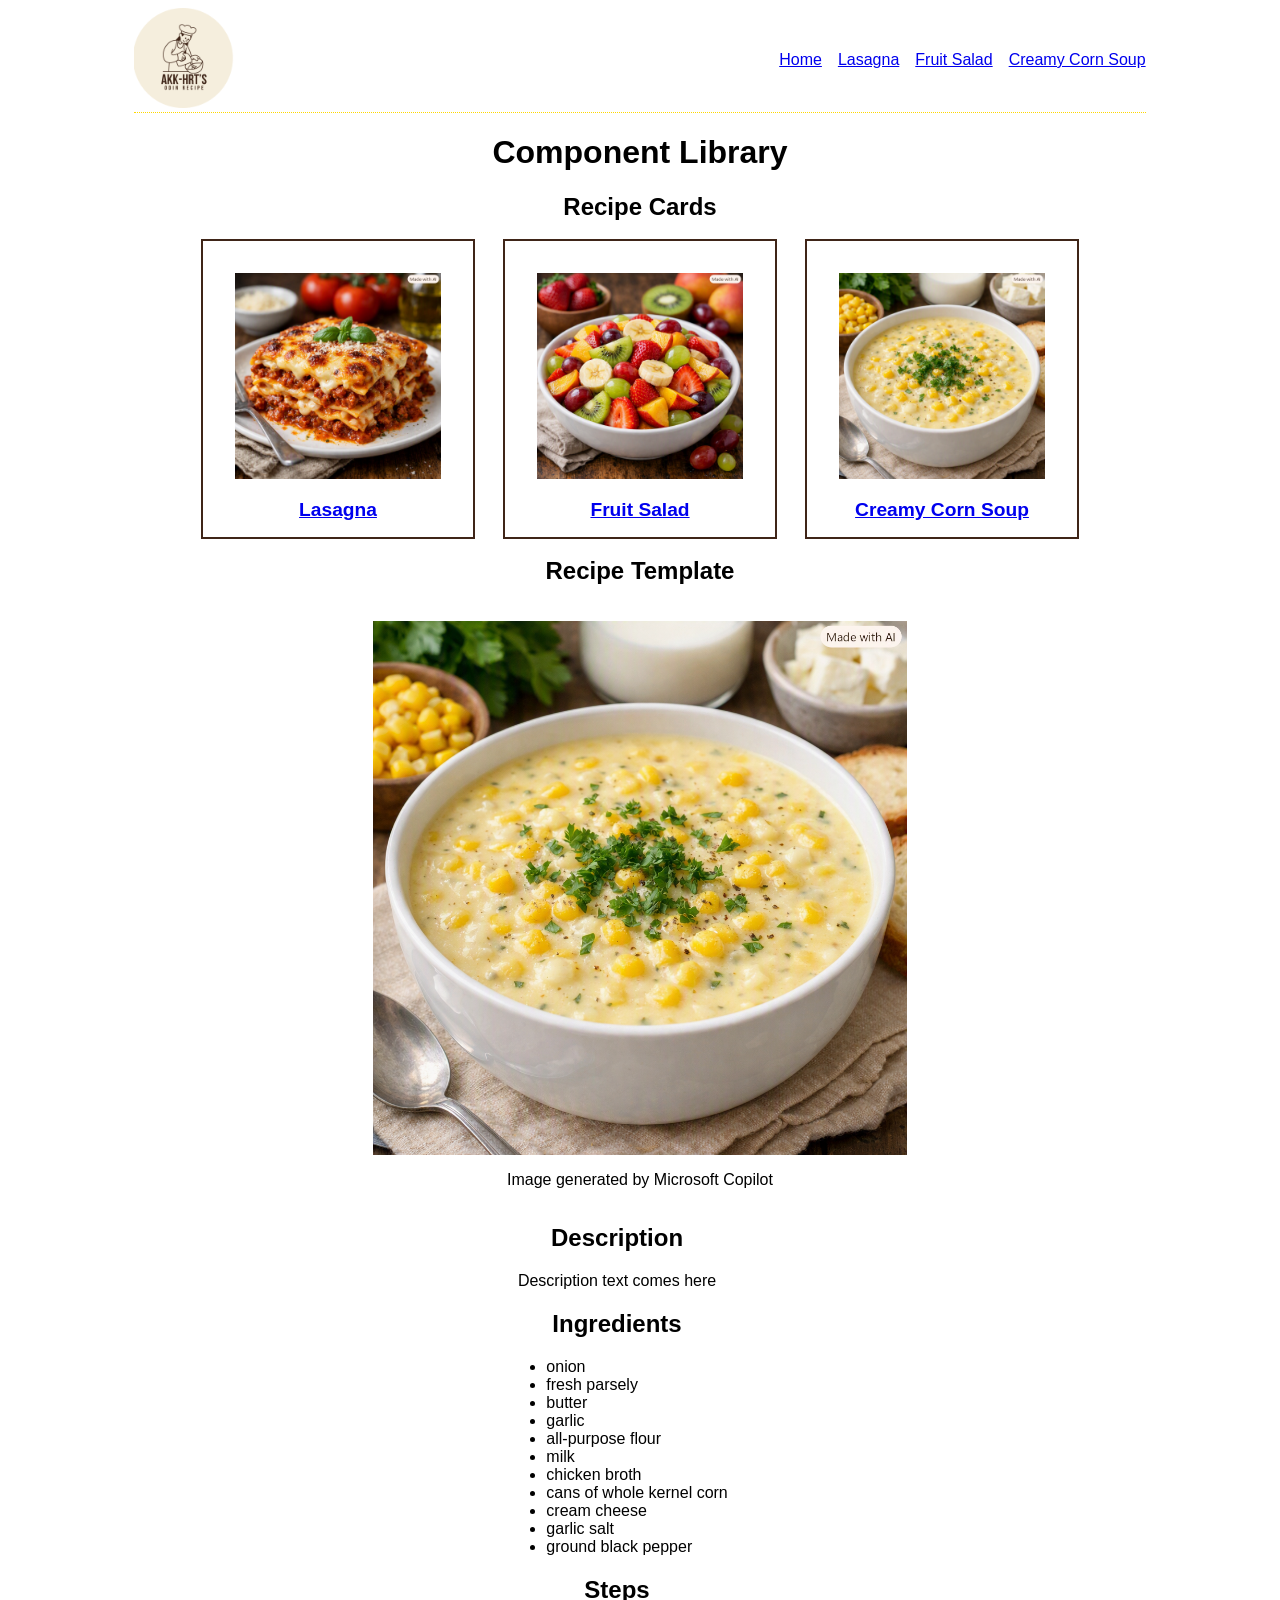
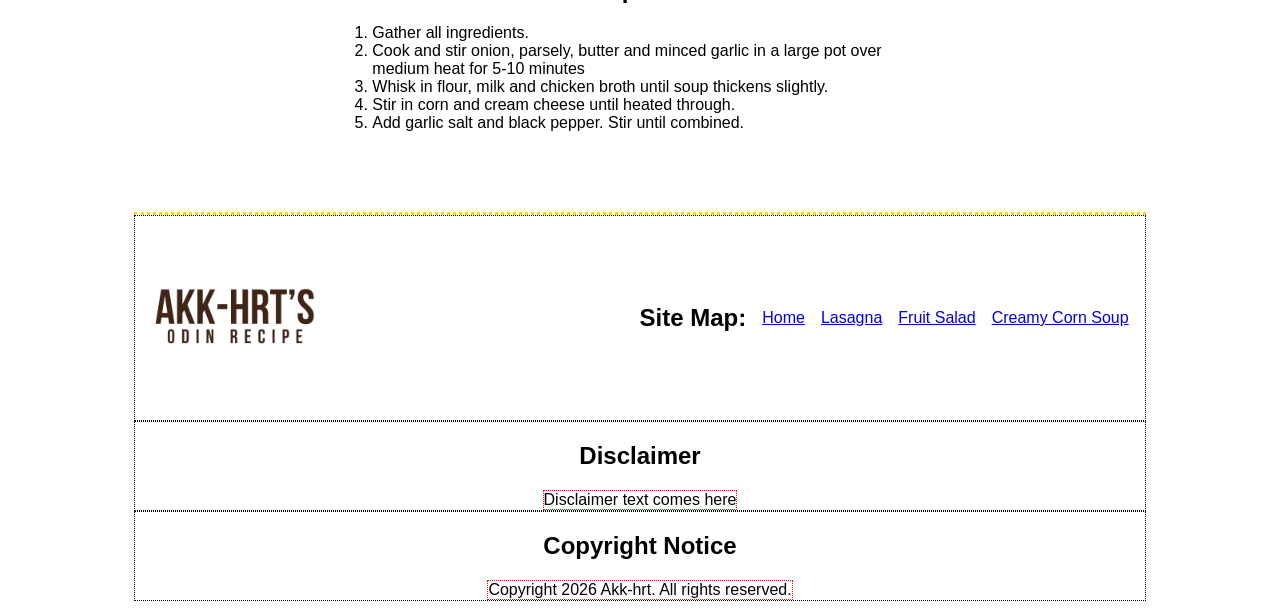
==== components.html @ f6be0adb "Added component library page and its stylesheet" ====
<!DOCTYPE html>
<html lang="en">
<head>
    <meta charset="UTF-8">
    <meta name="viewport" content="width=device-width, initial-scale=1.0">
    <title>Components - Akk-hrt's Odin Recipes</title>
    <link rel="stylesheet" href="component.css">
</head>
<body>
    <header>
        <!-- skip link -->
        
        <!-- logo -->
        <div class="logo-placeholder">
            <a href="index.html">
                <img src="images/OdinRecipeSiteLogo.png" alt="Akk-hrt's Odin Recipes">
            </a>

        </div>
        <!-- header nav -->
        <nav aria-label="header navigation">
            <ul class="nav  no-bullet">
                <li><a href="index.html">Home</a></li>
                <li><a href="recipes/lasagna.html">Lasagna</a></li>
                <li><a href="recipes/FruitSalad.html">Fruit Salad</a></li>
                <li><a href="recipes/CreamyCornSoup.html">Creamy Corn Soup</a></li>
            </ul>
        </nav>
    </header>
    <main>
        <h1>Component Library</h1>
        <section>
            <h2>Recipe Cards</h2>
                <ul  class="flex no-bullet card-holder">
                    <li><a href="recipes/lasagna.html" class="recipe-card">
                        <div class="img-holder">
                            <img src="images/lasagna.png" alt="">
                        </div>
                        <div class="recipe-name">Lasagna</div>
                    </a></li>
                    <li><a href="recipes/FruitSalad.html" class="recipe-card">
                        <div class="img-holder">
                            <img src="images/FruitSalad.png" alt="">
                        </div>
                        <div class="recipe-name">
                            Fruit Salad
                        </div>
                    </a></li>
                    <li><a href="recipes/CreamyCornSoup.html" class="recipe-card">
                        <div class="img-holder">
                            <img src="images/CreamyCornSoup.png" alt="">
                        </div>
                        <div class="recipe-name">
                            Creamy Corn Soup
                        </div></a></li>
                 </ul>
        </section>

        <section class="recipes">
            <h2>Recipe Template</h2>
            
            <figure>
                <img src="images/CreamyCornSoup.png" alt="Creamy Corn Soup">
                <figcaption>Image generated by Microsoft Copilot</figcaption>
            </figure>

            <div class="recipe-container">
                <h2>Description</h2>
                <p>Description text comes here</p>

                <h2>Ingredients</h2>
                <ul>
                    <li>onion</li>
                    <li>fresh parsely</li>
                    <li>butter</li>
                    <li>garlic</li>
                    <li>all-purpose flour</li>
                    <li>milk</li>
                    <li>chicken broth</li>
                    <li>cans of whole kernel corn</li>
                    <li>cream cheese</li>
                    <li>garlic salt</li>
                    <li>ground black pepper</li>
                </ul>

                <h2>Steps</h2>
                <ol>
                    <li>Gather all ingredients.</li>
                    <li>Cook and stir onion, parsely, butter and minced garlic in a large pot over medium heat for 5-10 minutes</li>
                    <li>Whisk in flour, milk and chicken broth until soup thickens slightly.</li>
                    <li>Stir in corn and cream cheese until heated through.</li>
                    <li>Add garlic salt and black pepper. Stir until combined.</li>
                </ol>
            
            </div>

        </section>
    </main>
    <footer>
        <div class="footer-sitemap">
             <!-- logo -->
            <div class="footer-logo">
                    <img src="images/Odin Recipe Site LogoText.png" alt="Akk-hrt's Odin Recipes">

            </div>
            <!-- sitemap     -->
            <nav aria-label="footer navigation" class="sitemap">
                <h2>Site Map</h2>
                <ul class="  no-bullet">
                <li><a href="index.html">Home</a></li>
                <li><a href="recipes/lasagna.html">Lasagna</a></li>
                <li><a href="recipes/FruitSalad.html">Fruit Salad</a></li>
                <li><a href="recipes/CreamyCornSoup.html">Creamy Corn Soup</a></li>
                </ul>
            </nav>
        </div>
        <!-- disclaimer -->
        <section>
            <h2>Disclaimer</h2>
            <p>Disclaimer text comes here</p>
        </section>
        <!-- copyright -->
         <section>
            <h2>Copyright Notice</h2>
            <p>Copyright 2026 Akk-hrt. All rights reserved.</p>
         </section>
    </footer>
</body>
</html>
---- component.css ----
/* root
---------------------------------------------- */
:root {
    /* colour scheme */
    --color-dark: #3f2518; 
    --color-light: #f5eeda;
    --color-red: #a51a4d;
    --color-gold: #d4c097;
}

:root.dark {
    --color-base-bg: var(--color-dark);
    --color-base-text: var(--color-light);
    --color-border:var(--color-gold);
}

:root.light {
    --color-base-bg: var(--color-light);
    --color-base-text:var(--color-dark);
    --color-border:var(--color-gold);
}

/* Body 
------------------------------------------------*/
body {
    background-color: var(--color-base-bg);
    font-family: sans-serif;
}


/* header
---------------------------------------- */
header {
    display:flex;
    justify-content: space-between;
    align-items: center;
    border-bottom: 1px dotted var(--color-border, gold);
    margin: 0 10%;
}

.nav {
    display: flex;
    gap: 1rem;
    padding: 1rem;
    flex-wrap: wrap;
    justify-content: right;
}

.logo-placeholder img{
    width: 100px;
}


/* main 
------------------------------------------------------ */
main {
    margin: 1rem 10%;
    padding-bottom: 3rem;
}

h1, h2 {
    text-align: center;
}

/* footer 
---------------------------------------------------------*/
footer {
    border-top: 3px dotted var(--color-border, gold);
    margin: 0 10%;
}

.footer-sitemap {
    display: flex;
    flex-direction: column;
    align-items: center;
}

.footer-logo img{
    width: 200px;
}

footer > * {
    border: 1px dotted black;
}

footer > section > p {
   
    border: 1px dotted red;
    margin: 0 auto;
}


/* Common Classes
------------------------------------------------------- */
.flex {
    display: flex;
    flex-wrap: wrap;
    /* outline: 2px blue dotted; */
    object-fit: contain;
}


.no-bullet {
    list-style: none;
    padding: 0;
}

.flex li{
    padding: none;
 }

.visually-hidden {
    /* Double check the accessible visually hidden CSS */
    height: 1px;
    width: 1px;
    position: absolute;
    overflow: hidden;
}


/* Recipe Cards */
.card-holder {
    justify-content: center;
    gap: 2rem
}
.recipe-card {
    display: block;
    min-width: 100px;
    max-width: 270px;
    min-height: 100px;
    outline: 2px solid var(--color-dark);
    padding: 1rem;
}

.img-holder {
    padding: 1rem;
}

.img-holder img {
    object-fit: contain;
    max-width: calc(270px - 32px - 32px);
}

.recipe-name {
    font-size: 1.2rem;
    font-weight: bold;
    text-align: center;
}


/* Recipes
--------------------------------------------------------- */
figure {
    margin: 1rem 0;
    /* border: 2px dotted red; */
    display: flex;
    flex-direction: column;
    gap: 1rem;
    padding: 1rem;
    align-items: center;
}


figure img {   
    width: calc(270px - 32px - 32px);
}

.recipes {
    padding: 0 2rem;
}

.recipe-container {
    /* border: 3px solid var(--color-dark); */
}

.recipe-container > p,
.recipe-container > ul {
    /* border: 1px dashed red; */
    width: max-content;
    margin: 0 auto;
}


/* Media Queries */

@media screen and (min-width: 600px) {


    figure img {   
    width: clamp(calc(270px - 32px - 32px), 60ch, 800px);
    }

    .recipe-container {
    margin: 1rem 10%;
    /* border: 3px solid var(--color-dark); */
    max-width: 80ch
   

    /* width: min(270px, 60ch); */
    }

    .recipe-container > ol {
    width: fit-content;

    margin: 0 10%;
    }
    
    .footer-sitemap {
        display: flex;
        flex-direction: row;
        justify-content: space-between;
    }

    .sitemap,
    .sitemap > * {
        display: flex;
        /* border: 1px solid black; */
        align-items: center;
    }

    .sitemap > h2::after {
        content: ":";
    }
    .sitemap > ul {
    gap: 1rem;
    padding: 1rem;
    flex-wrap: wrap;
    justify-content: right;
    }

    footer > section > p {
    width: max-content;
    }
    /* 
footer {
    display: flex;
    flex-direction: column;
    align-items: center;
    border-top: 3px dotted var(--color-border, gold);
}

    footer ul {
    display: flex;
    list-style: none;
    padding: 0;
    }

    
    */
}
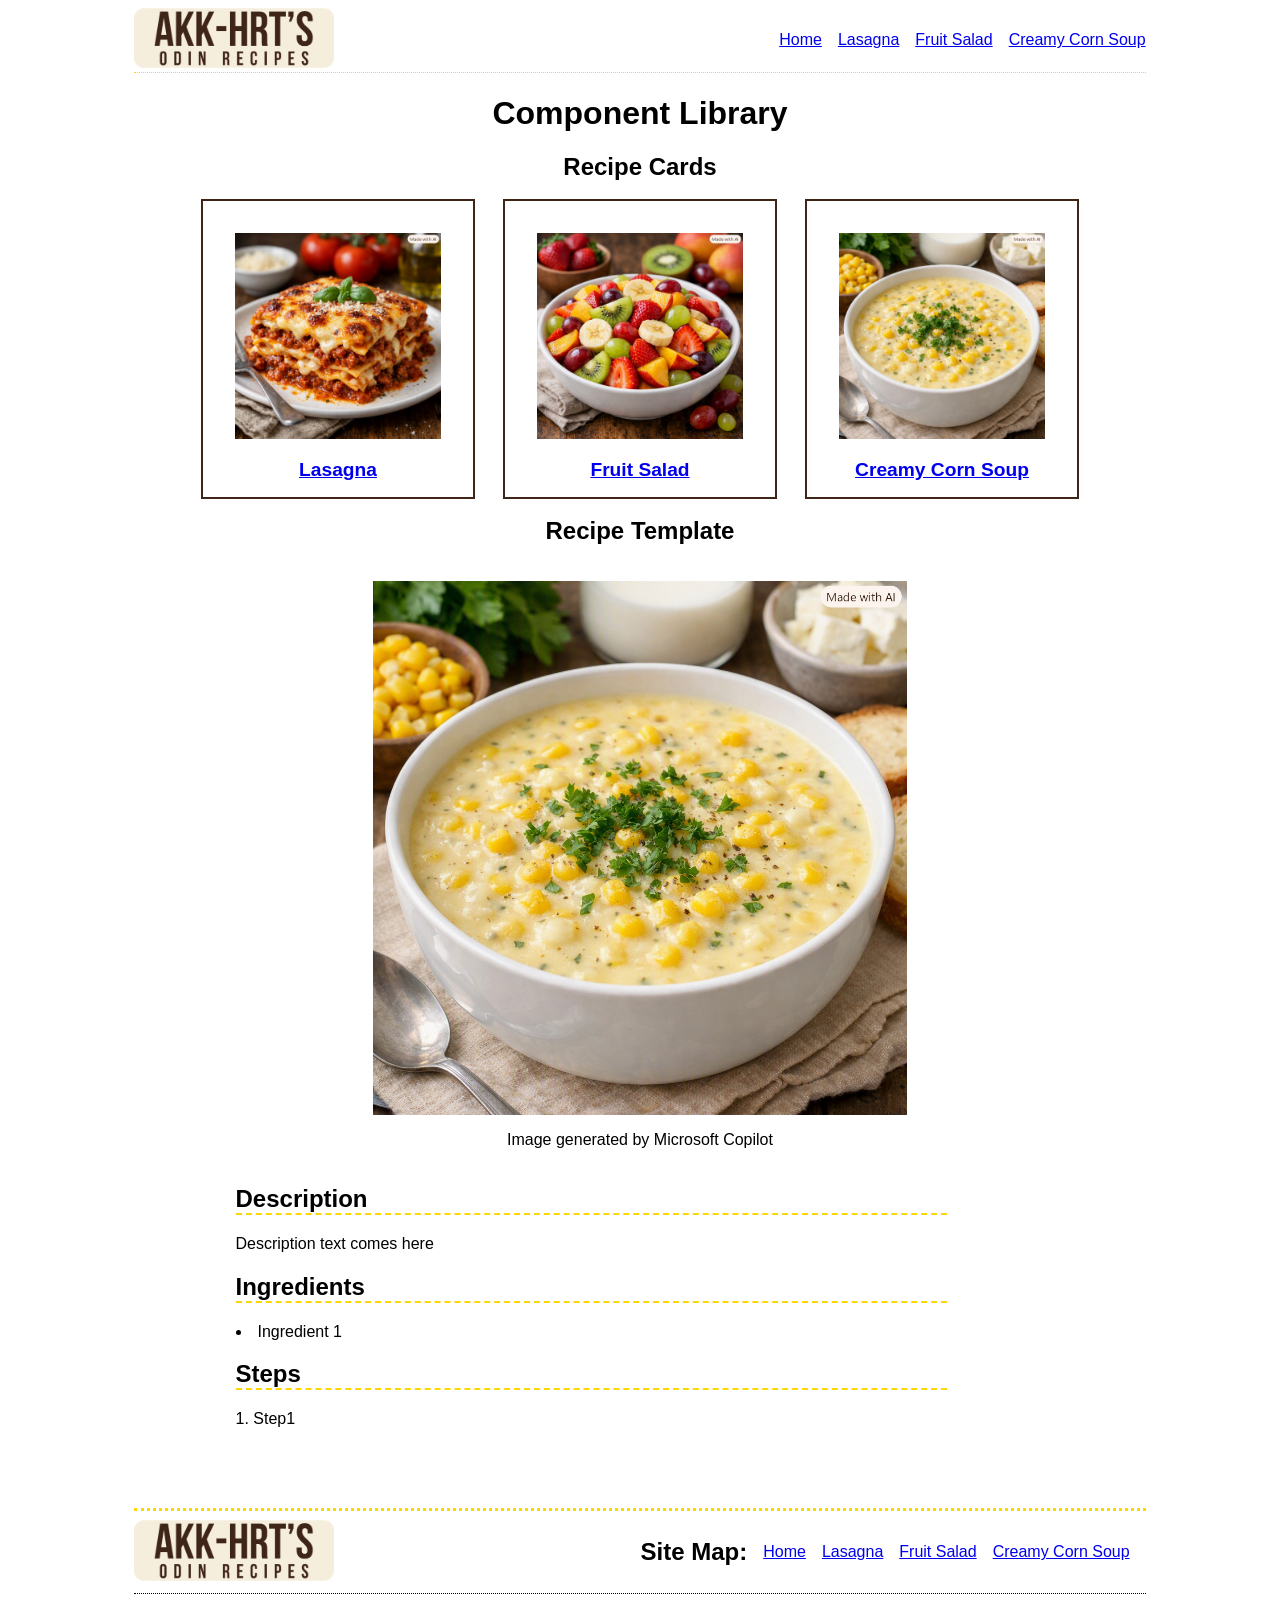
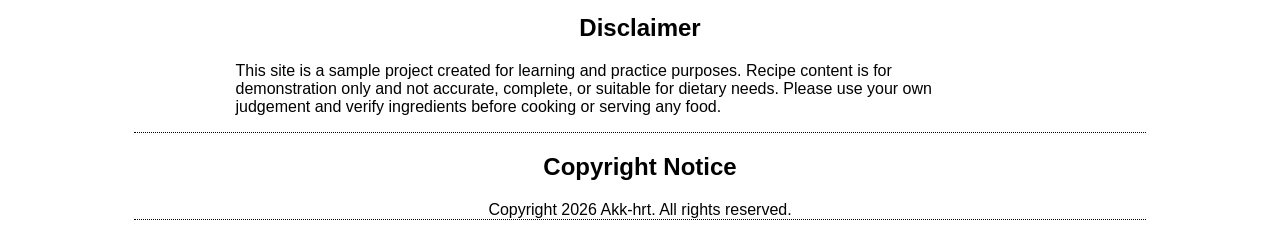
==== commit 53eeea72: "Refactored the entire website Renamed recipes folder to old-recipes folder Moved all new css from co" ====
--- a/components.html
+++ b/components.html
@@ -4,7 +4,7 @@
     <meta charset="UTF-8">
     <meta name="viewport" content="width=device-width, initial-scale=1.0">
     <title>Components - Akk-hrt's Odin Recipes</title>
-    <link rel="stylesheet" href="component.css">
+    <link rel="stylesheet" href="style.css">
 </head>
 <body>
     <header>
@@ -13,7 +13,7 @@
         <!-- logo -->
         <div class="logo-placeholder">
             <a href="index.html">
-                <img src="images/OdinRecipeSiteLogo.png" alt="Akk-hrt's Odin Recipes">
+                <img src="images/OdinRecipesLogoText.png" alt="Akk-hrt's Odin Recipes">
             </a>
 
         </div>
@@ -70,26 +70,12 @@
 
                 <h2>Ingredients</h2>
                 <ul>
-                    <li>onion</li>
-                    <li>fresh parsely</li>
-                    <li>butter</li>
-                    <li>garlic</li>
-                    <li>all-purpose flour</li>
-                    <li>milk</li>
-                    <li>chicken broth</li>
-                    <li>cans of whole kernel corn</li>
-                    <li>cream cheese</li>
-                    <li>garlic salt</li>
-                    <li>ground black pepper</li>
+                    <li>Ingredient 1</li>
                 </ul>
 
                 <h2>Steps</h2>
                 <ol>
-                    <li>Gather all ingredients.</li>
-                    <li>Cook and stir onion, parsely, butter and minced garlic in a large pot over medium heat for 5-10 minutes</li>
-                    <li>Whisk in flour, milk and chicken broth until soup thickens slightly.</li>
-                    <li>Stir in corn and cream cheese until heated through.</li>
-                    <li>Add garlic salt and black pepper. Stir until combined.</li>
+                    <li>Step1</li>
                 </ol>
             
             </div>
@@ -100,7 +86,7 @@
         <div class="footer-sitemap">
              <!-- logo -->
             <div class="footer-logo">
-                    <img src="images/Odin Recipe Site LogoText.png" alt="Akk-hrt's Odin Recipes">
+                    <img src="images/OdinRecipesLogoText.png" alt="Akk-hrt's Odin Recipes">
 
             </div>
             <!-- sitemap     -->
@@ -117,12 +103,12 @@
         <!-- disclaimer -->
         <section>
             <h2>Disclaimer</h2>
-            <p>Disclaimer text comes here</p>
+            <p class="disclaimer">This site is a sample project created for learning and practice purposes. Recipe content is for demonstration only and not accurate, complete, or suitable for dietary needs. Please use your own judgement and verify ingredients before cooking or serving any food.</p>
         </section>
         <!-- copyright -->
          <section>
             <h2>Copyright Notice</h2>
-            <p>Copyright 2026 Akk-hrt. All rights reserved.</p>
+            <p class="copyright">Copyright 2026 Akk-hrt. All rights reserved.</p>
          </section>
     </footer>
 </body>
--- a/style.css
+++ b/style.css
@@ -0,0 +1,258 @@
+/* root
+---------------------------------------------- */
+:root {
+    /* colour scheme */
+    --color-dark: #3f2518; 
+    --color-light: #f5eeda;
+    --color-red: #a51a4d;
+    --color-gold: #d4c097;
+}
+
+:root.dark {
+    --color-base-bg:#3f2518;
+    --color-base-text:#f5eeda;
+    --color-border: #d4c097;
+}
+
+:root.light {
+    --color-base-bg:  #f5eeda;
+    --color-base-text:#3f2518;
+    --color-border: #d4c097;
+}
+
+/* Body 
+------------------------------------------------*/
+body {
+    background-color: var(--color-base-bg);
+    font-family: sans-serif;
+}
+
+
+/* header
+---------------------------------------- */
+header {
+    display:flex;
+    justify-content: space-between;
+    align-items: center;
+    border-bottom: 1px dotted var(--color-border, gold);
+    margin: 0 10%;
+}
+
+.nav {
+    display: flex;
+    gap: 1rem;
+    padding: 1rem;
+    flex-wrap: wrap;
+    justify-content: right;
+}
+
+.logo-placeholder img{
+    width: 200px;
+}
+
+
+/* main 
+------------------------------------------------------ */
+main {
+    margin: 1rem 10%;
+    padding-bottom: 3rem;
+}
+
+h1, h2 {
+    text-align: center;
+}
+
+/* footer 
+---------------------------------------------------------*/
+footer {
+    border-top: 3px dotted var(--color-border, gold);
+    margin: 0 10%;
+}
+
+.footer-sitemap {
+    display: flex;
+    flex-direction: column;
+    align-items: center;
+}
+
+.footer-logo img{
+    width: 200px;
+}
+
+footer > * {
+    border-bottom: 1px dotted black;
+}
+
+footer > section > p {
+   
+    /* border: 1px dotted red; */
+    margin: 0 auto;
+}
+
+
+/* Common Classes
+------------------------------------------------------- */
+.flex {
+    display: flex;
+    flex-wrap: wrap;
+    /* outline: 2px blue dotted; */
+    object-fit: contain;
+}
+
+
+.no-bullet {
+    list-style: none;
+    padding: 0;
+}
+
+.flex li{
+    padding: none;
+ }
+
+.visually-hidden {
+    /* Double check the accessible visually hidden CSS */
+    height: 1px;
+    width: 1px;
+    position: absolute;
+    overflow: hidden;
+}
+
+
+/* Recipe Cards */
+.card-holder {
+    justify-content: center;
+    gap: 2rem
+}
+.recipe-card {
+    display: block;
+    min-width: 100px;
+    max-width: 270px;
+    min-height: 100px;
+    outline: 2px solid var(--color-dark);
+    padding: 1rem;
+}
+
+.img-holder {
+    padding: 1rem;
+}
+
+.img-holder img {
+    object-fit: contain;
+    max-width: calc(270px - 32px - 32px);
+}
+
+.recipe-name {
+    font-size: 1.2rem;
+    font-weight: bold;
+    text-align: center;
+}
+
+
+/* Recipes
+--------------------------------------------------------- */
+figure {
+    margin: 1rem 0;
+    /* border: 2px dotted red; */
+    display: flex;
+    flex-direction: column;
+    gap: 1rem;
+    padding: 1rem;
+    align-items: center;
+}
+
+
+figure img {   
+    width: calc(270px - 32px - 32px);
+}
+
+.recipes {
+    /* padding: 0 2rem; */
+}
+
+div.recipe-container {
+    /* border: 3px solid var(--color-dark); */
+    margin: 0 10%;
+}
+
+
+
+.recipe-container > ul,
+.recipe-container > ol {
+    padding: 0;
+    list-style-position: inside;
+}
+
+.recipe-container > h2 {
+    text-align: left;
+    border-bottom: 2px dashed var(--color-border, gold);
+}
+
+/* Media Queries */
+
+@media screen and (min-width: 600px) {
+
+
+    figure img {   
+    width: clamp(calc(270px - 32px - 32px), 60ch, 800px);
+    }
+
+    .recipe-container,
+    .disclaimer {
+    margin: 1rem 10%;
+    /* border: 3px solid var(--color-dark); */
+    max-width: 80ch
+   
+
+    /* width: min(270px, 60ch); */
+    }
+
+    .recipe-container > ol {
+    /* width: fit-content; */
+    }
+    
+    .footer-sitemap {
+        display: flex;
+        flex-direction: row;
+        justify-content: space-between;
+    }
+
+    .sitemap,
+    .sitemap > * {
+        display: flex;
+        /* border: 1px solid black; */
+        align-items: center;
+    }
+
+    .sitemap > h2::after {
+        content: ":";
+    }
+    .sitemap > ul {
+    gap: 1rem;
+    padding: 1rem;
+    flex-wrap: wrap;
+    justify-content: right;
+    }
+
+    .copyright {
+    width: max-content;
+    }
+
+
+    /* 
+footer {
+    display: flex;
+    flex-direction: column;
+    align-items: center;
+    border-top: 3px dotted var(--color-border, gold);
+}
+
+    footer ul {
+    display: flex;
+    list-style: none;
+    padding: 0;
+    }
+
+    
+    */
+}
+
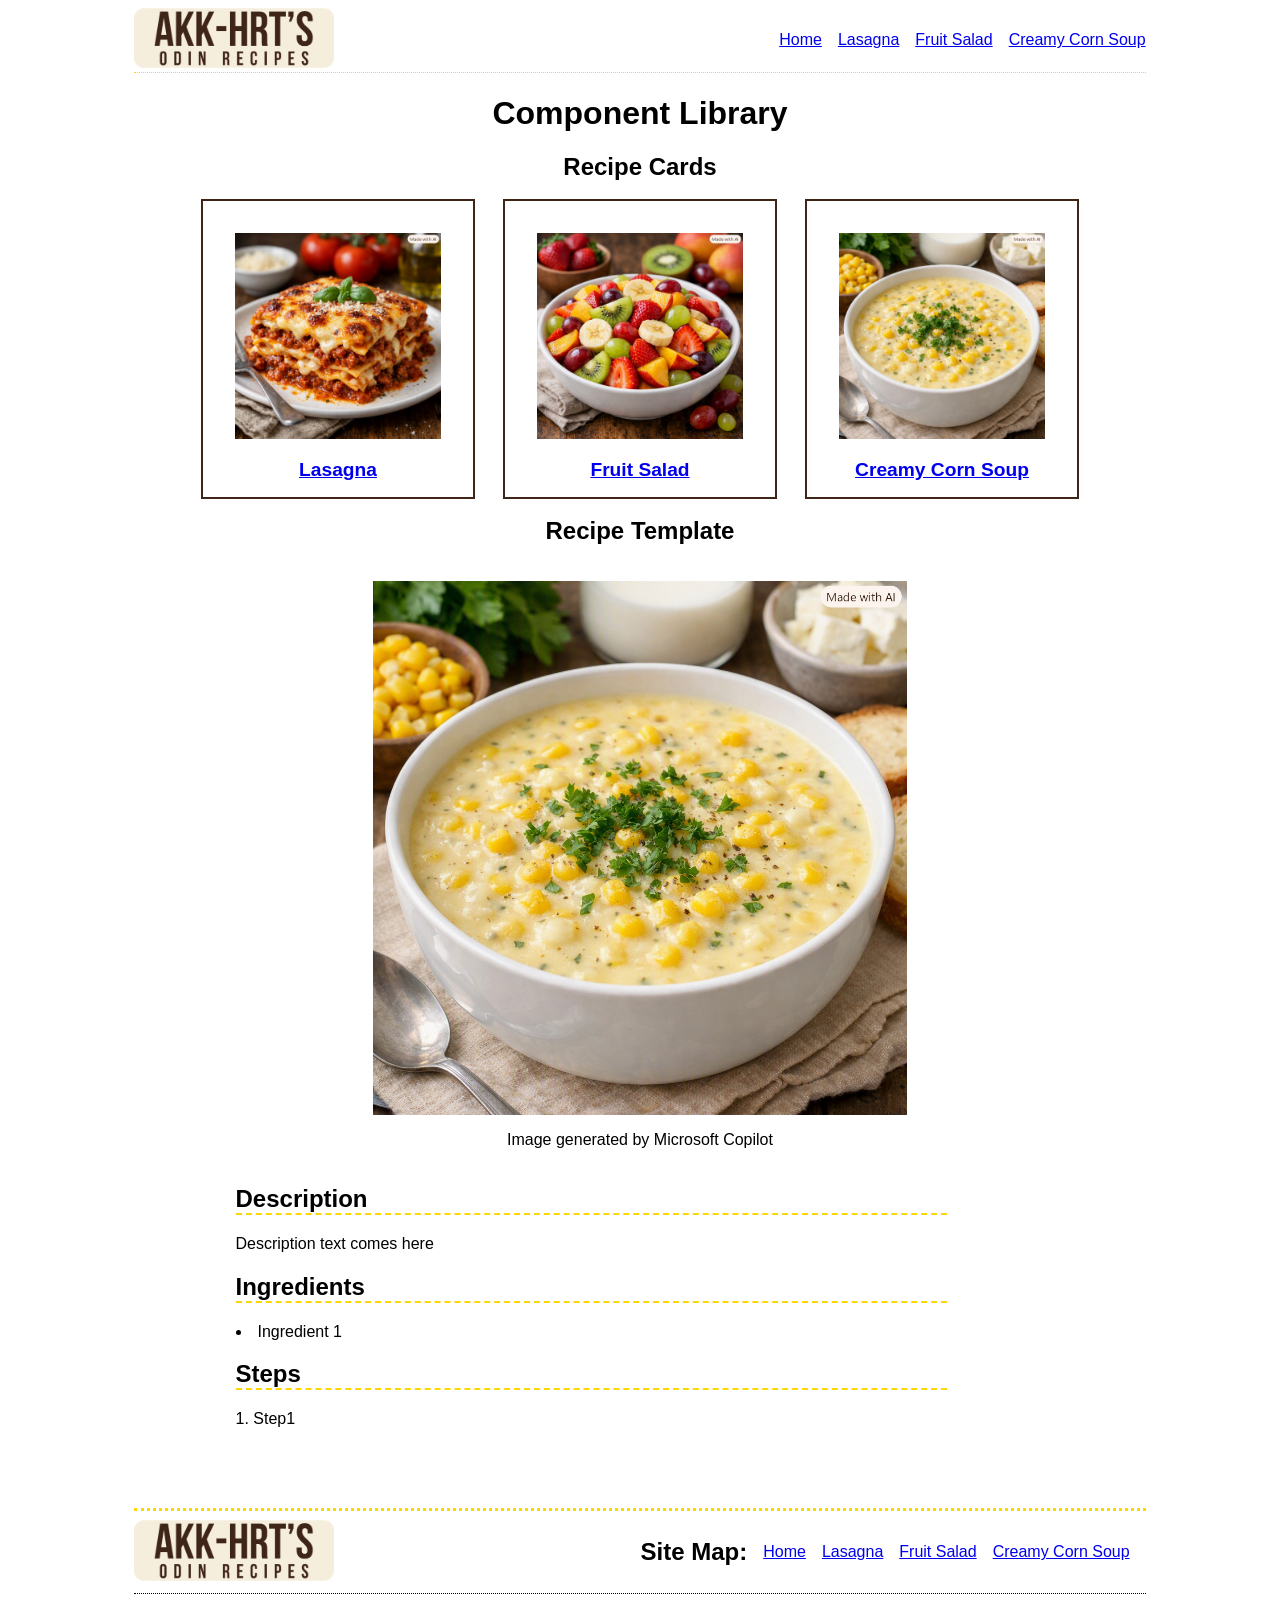
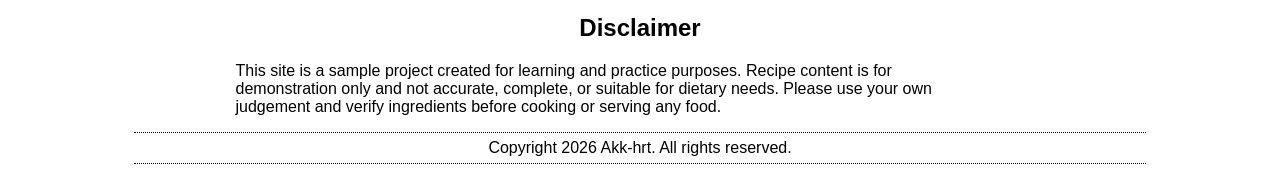
==== commit c8e851c5: "Modified focus indicator and visually hidden CSS properties" ====
--- a/components.html
+++ b/components.html
@@ -107,7 +107,7 @@
         </section>
         <!-- copyright -->
          <section>
-            <h2>Copyright Notice</h2>
+            <h2 class="visually-hidden">Copyright Notice</h2>
             <p class="copyright">Copyright 2026 Akk-hrt. All rights reserved.</p>
          </section>
     </footer>
--- a/style.css
+++ b/style.css
@@ -46,6 +46,9 @@
     justify-content: right;
 }
 
+.logo-placeholder a {
+    display: inline-block;
+}
 .logo-placeholder img{
     width: 200px;
 }
@@ -115,6 +118,11 @@
     width: 1px;
     position: absolute;
     overflow: hidden;
+    padding: 0;
+    margin: -1px;
+    white-space: nowrap;
+    border: 0;
+    clip-path: (50%);
 }
 
 
@@ -123,6 +131,7 @@
     justify-content: center;
     gap: 2rem
 }
+
 .recipe-card {
     display: block;
     min-width: 100px;
@@ -132,6 +141,11 @@
     padding: 1rem;
 }
 
+.recipe-card:focus-visible {
+    outline: 6px solid var(--color-red);
+    outline-offset: 8px;
+}
+
 .img-holder {
     padding: 1rem;
 }
@@ -235,6 +249,8 @@
 
     .copyright {
     width: max-content;
+    padding: 6px 0;
+    border-bottom: none;
     }
 
 
